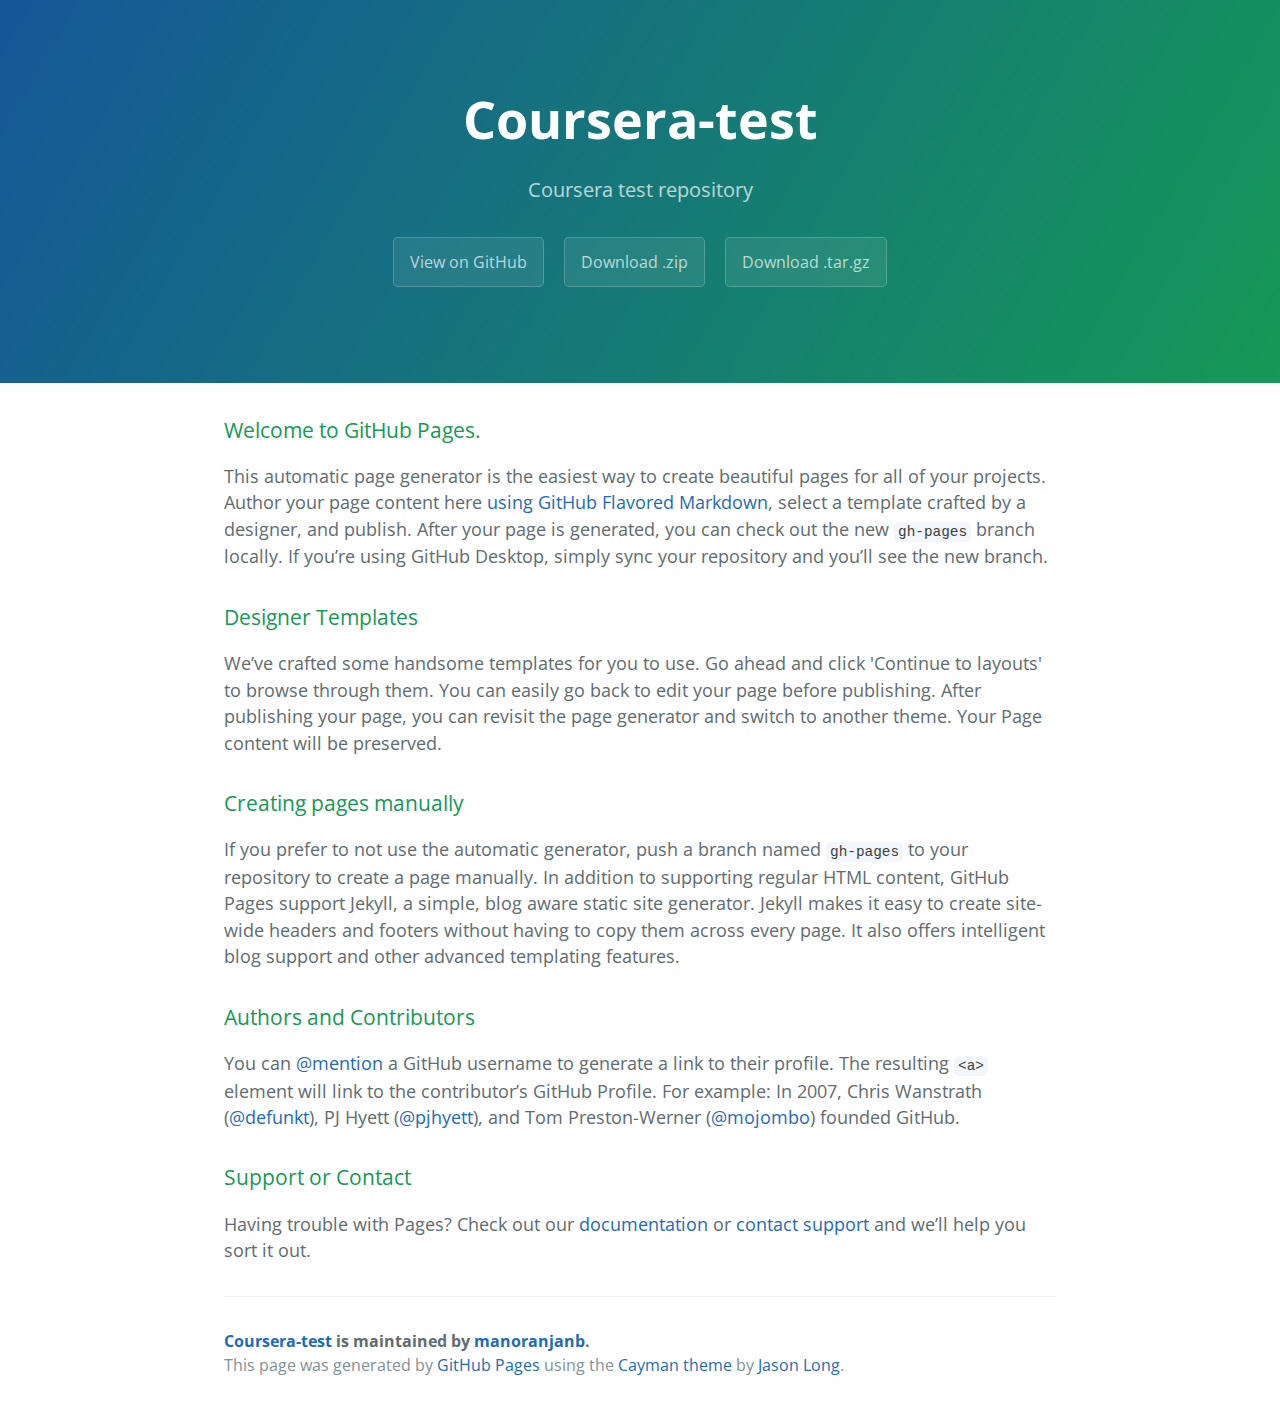
==== index.html @ 5216ef60 "Create gh-pages branch via GitHub" ====
<!DOCTYPE html>
<html lang="en-us">
  <head>
    <meta charset="UTF-8">
    <title>Coursera-test by manoranjanb</title>
    <meta name="viewport" content="width=device-width, initial-scale=1">
    <link rel="stylesheet" type="text/css" href="stylesheets/normalize.css" media="screen">
    <link href='https://fonts.googleapis.com/css?family=Open+Sans:400,700' rel='stylesheet' type='text/css'>
    <link rel="stylesheet" type="text/css" href="stylesheets/stylesheet.css" media="screen">
    <link rel="stylesheet" type="text/css" href="stylesheets/github-light.css" media="screen">
  </head>
  <body>
    <section class="page-header">
      <h1 class="project-name">Coursera-test</h1>
      <h2 class="project-tagline">Coursera test repository</h2>
      <a href="https://github.com/manoranjanb/coursera-test" class="btn">View on GitHub</a>
      <a href="https://github.com/manoranjanb/coursera-test/zipball/master" class="btn">Download .zip</a>
      <a href="https://github.com/manoranjanb/coursera-test/tarball/master" class="btn">Download .tar.gz</a>
    </section>

    <section class="main-content">
      <h3>
<a id="welcome-to-github-pages" class="anchor" href="#welcome-to-github-pages" aria-hidden="true"><span aria-hidden="true" class="octicon octicon-link"></span></a>Welcome to GitHub Pages.</h3>

<p>This automatic page generator is the easiest way to create beautiful pages for all of your projects. Author your page content here <a href="https://guides.github.com/features/mastering-markdown/">using GitHub Flavored Markdown</a>, select a template crafted by a designer, and publish. After your page is generated, you can check out the new <code>gh-pages</code> branch locally. If you’re using GitHub Desktop, simply sync your repository and you’ll see the new branch.</p>

<h3>
<a id="designer-templates" class="anchor" href="#designer-templates" aria-hidden="true"><span aria-hidden="true" class="octicon octicon-link"></span></a>Designer Templates</h3>

<p>We’ve crafted some handsome templates for you to use. Go ahead and click 'Continue to layouts' to browse through them. You can easily go back to edit your page before publishing. After publishing your page, you can revisit the page generator and switch to another theme. Your Page content will be preserved.</p>

<h3>
<a id="creating-pages-manually" class="anchor" href="#creating-pages-manually" aria-hidden="true"><span aria-hidden="true" class="octicon octicon-link"></span></a>Creating pages manually</h3>

<p>If you prefer to not use the automatic generator, push a branch named <code>gh-pages</code> to your repository to create a page manually. In addition to supporting regular HTML content, GitHub Pages support Jekyll, a simple, blog aware static site generator. Jekyll makes it easy to create site-wide headers and footers without having to copy them across every page. It also offers intelligent blog support and other advanced templating features.</p>

<h3>
<a id="authors-and-contributors" class="anchor" href="#authors-and-contributors" aria-hidden="true"><span aria-hidden="true" class="octicon octicon-link"></span></a>Authors and Contributors</h3>

<p>You can <a href="https://help.github.com/articles/basic-writing-and-formatting-syntax/#mentioning-users-and-teams" class="user-mention">@mention</a> a GitHub username to generate a link to their profile. The resulting <code>&lt;a&gt;</code> element will link to the contributor’s GitHub Profile. For example: In 2007, Chris Wanstrath (<a href="https://github.com/defunkt" class="user-mention">@defunkt</a>), PJ Hyett (<a href="https://github.com/pjhyett" class="user-mention">@pjhyett</a>), and Tom Preston-Werner (<a href="https://github.com/mojombo" class="user-mention">@mojombo</a>) founded GitHub.</p>

<h3>
<a id="support-or-contact" class="anchor" href="#support-or-contact" aria-hidden="true"><span aria-hidden="true" class="octicon octicon-link"></span></a>Support or Contact</h3>

<p>Having trouble with Pages? Check out our <a href="https://help.github.com/pages">documentation</a> or <a href="https://github.com/contact">contact support</a> and we’ll help you sort it out.</p>

      <footer class="site-footer">
        <span class="site-footer-owner"><a href="https://github.com/manoranjanb/coursera-test">Coursera-test</a> is maintained by <a href="https://github.com/manoranjanb">manoranjanb</a>.</span>

        <span class="site-footer-credits">This page was generated by <a href="https://pages.github.com">GitHub Pages</a> using the <a href="https://github.com/jasonlong/cayman-theme">Cayman theme</a> by <a href="https://twitter.com/jasonlong">Jason Long</a>.</span>
      </footer>

    </section>

  
  </body>
</html>
---- stylesheets/stylesheet.css ----
* {
  box-sizing: border-box; }

body {
  padding: 0;
  margin: 0;
  font-family: "Open Sans", "Helvetica Neue", Helvetica, Arial, sans-serif;
  font-size: 16px;
  line-height: 1.5;
  color: #606c71; }

a {
  color: #1e6bb8;
  text-decoration: none; }
  a:hover {
    text-decoration: underline; }

.btn {
  display: inline-block;
  margin-bottom: 1rem;
  color: rgba(255, 255, 255, 0.7);
  background-color: rgba(255, 255, 255, 0.08);
  border-color: rgba(255, 255, 255, 0.2);
  border-style: solid;
  border-width: 1px;
  border-radius: 0.3rem;
  transition: color 0.2s, background-color 0.2s, border-color 0.2s; }
  .btn + .btn {
    margin-left: 1rem; }

.btn:hover {
  color: rgba(255, 255, 255, 0.8);
  text-decoration: none;
  background-color: rgba(255, 255, 255, 0.2);
  border-color: rgba(255, 255, 255, 0.3); }

@media screen and (min-width: 64em) {
  .btn {
    padding: 0.75rem 1rem; } }

@media screen and (min-width: 42em) and (max-width: 64em) {
  .btn {
    padding: 0.6rem 0.9rem;
    font-size: 0.9rem; } }

@media screen and (max-width: 42em) {
  .btn {
    display: block;
    width: 100%;
    padding: 0.75rem;
    font-size: 0.9rem; }
    .btn + .btn {
      margin-top: 1rem;
      margin-left: 0; } }

.page-header {
  color: #fff;
  text-align: center;
  background-color: #159957;
  background-image: linear-gradient(120deg, #155799, #159957); }

@media screen and (min-width: 64em) {
  .page-header {
    padding: 5rem 6rem; } }

@media screen and (min-width: 42em) and (max-width: 64em) {
  .page-header {
    padding: 3rem 4rem; } }

@media screen and (max-width: 42em) {
  .page-header {
    padding: 2rem 1rem; } }

.project-name {
  margin-top: 0;
  margin-bottom: 0.1rem; }

@media screen and (min-width: 64em) {
  .project-name {
    font-size: 3.25rem; } }

@media screen and (min-width: 42em) and (max-width: 64em) {
  .project-name {
    font-size: 2.25rem; } }

@media screen and (max-width: 42em) {
  .project-name {
    font-size: 1.75rem; } }

.project-tagline {
  margin-bottom: 2rem;
  font-weight: normal;
  opacity: 0.7; }

@media screen and (min-width: 64em) {
  .project-tagline {
    font-size: 1.25rem; } }

@media screen and (min-width: 42em) and (max-width: 64em) {
  .project-tagline {
    font-size: 1.15rem; } }

@media screen and (max-width: 42em) {
  .project-tagline {
    font-size: 1rem; } }

.main-content :first-child {
  margin-top: 0; }
.main-content img {
  max-width: 100%; }
.main-content h1, .main-content h2, .main-content h3, .main-content h4, .main-content h5, .main-content h6 {
  margin-top: 2rem;
  margin-bottom: 1rem;
  font-weight: normal;
  color: #159957; }
.main-content p {
  margin-bottom: 1em; }
.main-content code {
  padding: 2px 4px;
  font-family: Consolas, "Liberation Mono", Menlo, Courier, monospace;
  font-size: 0.9rem;
  color: #383e41;
  background-color: #f3f6fa;
  border-radius: 0.3rem; }
.main-content pre {
  padding: 0.8rem;
  margin-top: 0;
  margin-bottom: 1rem;
  font: 1rem Consolas, "Liberation Mono", Menlo, Courier, monospace;
  color: #567482;
  word-wrap: normal;
  background-color: #f3f6fa;
  border: solid 1px #dce6f0;
  border-radius: 0.3rem; }
  .main-content pre > code {
    padding: 0;
    margin: 0;
    font-size: 0.9rem;
    color: #567482;
    word-break: normal;
    white-space: pre;
    background: transparent;
    border: 0; }
.main-content .highlight {
  margin-bottom: 1rem; }
  .main-content .highlight pre {
    margin-bottom: 0;
    word-break: normal; }
.main-content .highlight pre, .main-content pre {
  padding: 0.8rem;
  overflow: auto;
  font-size: 0.9rem;
  line-height: 1.45;
  border-radius: 0.3rem; }
.main-content pre code, .main-content pre tt {
  display: inline;
  max-width: initial;
  padding: 0;
  margin: 0;
  overflow: initial;
  line-height: inherit;
  word-wrap: normal;
  background-color: transparent;
  border: 0; }
  .main-content pre code:before, .main-content pre code:after, .main-content pre tt:before, .main-content pre tt:after {
    content: normal; }
.main-content ul, .main-content ol {
  margin-top: 0; }
.main-content blockquote {
  padding: 0 1rem;
  margin-left: 0;
  color: #819198;
  border-left: 0.3rem solid #dce6f0; }
  .main-content blockquote > :first-child {
    margin-top: 0; }
  .main-content blockquote > :last-child {
    margin-bottom: 0; }
.main-content table {
  display: block;
  width: 100%;
  overflow: auto;
  word-break: normal;
  word-break: keep-all; }
  .main-content table th {
    font-weight: bold; }
  .main-content table th, .main-content table td {
    padding: 0.5rem 1rem;
    border: 1px solid #e9ebec; }
.main-content dl {
  padding: 0; }
  .main-content dl dt {
    padding: 0;
    margin-top: 1rem;
    font-size: 1rem;
    font-weight: bold; }
  .main-content dl dd {
    padding: 0;
    margin-bottom: 1rem; }
.main-content hr {
  height: 2px;
  padding: 0;
  margin: 1rem 0;
  background-color: #eff0f1;
  border: 0; }

@media screen and (min-width: 64em) {
  .main-content {
    max-width: 64rem;
    padding: 2rem 6rem;
    margin: 0 auto;
    font-size: 1.1rem; } }

@media screen and (min-width: 42em) and (max-width: 64em) {
  .main-content {
    padding: 2rem 4rem;
    font-size: 1.1rem; } }

@media screen and (max-width: 42em) {
  .main-content {
    padding: 2rem 1rem;
    font-size: 1rem; } }

.site-footer {
  padding-top: 2rem;
  margin-top: 2rem;
  border-top: solid 1px #eff0f1; }

.site-footer-owner {
  display: block;
  font-weight: bold; }

.site-footer-credits {
  color: #819198; }

@media screen and (min-width: 64em) {
  .site-footer {
    font-size: 1rem; } }

@media screen and (min-width: 42em) and (max-width: 64em) {
  .site-footer {
    font-size: 1rem; } }

@media screen and (max-width: 42em) {
  .site-footer {
    font-size: 0.9rem; } }
---- stylesheets/github-light.css ----
/*
   Copyright 2014 GitHub Inc.

   Licensed under the Apache License, Version 2.0 (the "License");
   you may not use this file except in compliance with the License.
   You may obtain a copy of the License at

       http://www.apache.org/licenses/LICENSE-2.0

   Unless required by applicable law or agreed to in writing, software
   distributed under the License is distributed on an "AS IS" BASIS,
   WITHOUT WARRANTIES OR CONDITIONS OF ANY KIND, either express or implied.
   See the License for the specific language governing permissions and
   limitations under the License.

*/

.pl-c /* comment */ {
  color: #969896;
}

.pl-c1      /* constant, markup.raw, meta.diff.header, meta.module-reference, meta.property-name, support, support.constant, support.variable, variable.other.constant */,
.pl-s .pl-v /* string variable */ {
  color: #0086b3;
}

.pl-e  /* entity */,
.pl-en /* entity.name */ {
  color: #795da3;
}

.pl-s .pl-s1 /* string source */,
.pl-smi      /* storage.modifier.import, storage.modifier.package, storage.type.java, variable.other, variable.parameter.function */ {
  color: #333;
}

.pl-ent /* entity.name.tag */ {
  color: #63a35c;
}

.pl-k /* keyword, storage, storage.type */ {
  color: #a71d5d;
}

.pl-pds              /* punctuation.definition.string, string.regexp.character-class */,
.pl-s                /* string */,
.pl-s .pl-pse .pl-s1 /* string punctuation.section.embedded source */,
.pl-sr               /* string.regexp */,
.pl-sr .pl-cce       /* string.regexp constant.character.escape */,
.pl-sr .pl-sra       /* string.regexp string.regexp.arbitrary-repitition */,
.pl-sr .pl-sre       /* string.regexp source.ruby.embedded */ {
  color: #183691;
}

.pl-v /* variable */ {
  color: #ed6a43;
}

.pl-id /* invalid.deprecated */ {
  color: #b52a1d;
}

.pl-ii /* invalid.illegal */ {
  background-color: #b52a1d;
  color: #f8f8f8;
}

.pl-sr .pl-cce /* string.regexp constant.character.escape */ {
  color: #63a35c;
  font-weight: bold;
}

.pl-ml /* markup.list */ {
  color: #693a17;
}

.pl-mh        /* markup.heading */,
.pl-mh .pl-en /* markup.heading entity.name */,
.pl-ms        /* meta.separator */ {
  color: #1d3e81;
  font-weight: bold;
}

.pl-mq /* markup.quote */ {
  color: #008080;
}

.pl-mi /* markup.italic */ {
  color: #333;
  font-style: italic;
}

.pl-mb /* markup.bold */ {
  color: #333;
  font-weight: bold;
}

.pl-md /* markup.deleted, meta.diff.header.from-file */ {
  background-color: #ffecec;
  color: #bd2c00;
}

.pl-mi1 /* markup.inserted, meta.diff.header.to-file */ {
  background-color: #eaffea;
  color: #55a532;
}

.pl-mdr /* meta.diff.range */ {
  color: #795da3;
  font-weight: bold;
}

.pl-mo /* meta.output */ {
  color: #1d3e81;
}
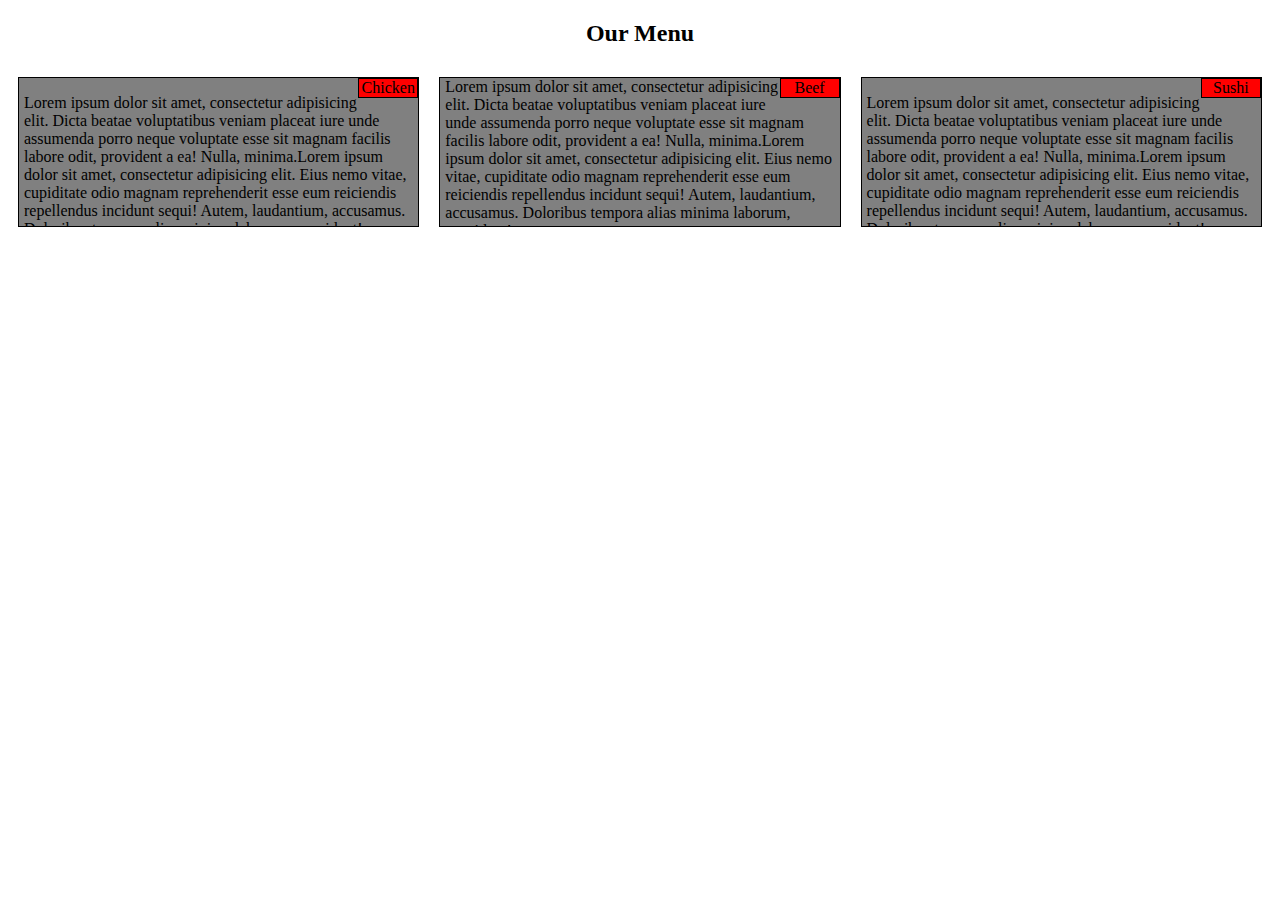
==== commit 6f274892: "Module 2 assignment" ====
--- a/index.html
+++ b/index.html
@@ -1,57 +1,31 @@
 <!DOCTYPE html>
-<html lang="en-us">
-  <head>
-    <meta charset="UTF-8">
-    <title>Coursera-test by manoranjanb</title>
-    <meta name="viewport" content="width=device-width, initial-scale=1">
-    <link rel="stylesheet" type="text/css" href="stylesheets/normalize.css" media="screen">
-    <link href='https://fonts.googleapis.com/css?family=Open+Sans:400,700' rel='stylesheet' type='text/css'>
-    <link rel="stylesheet" type="text/css" href="stylesheets/stylesheet.css" media="screen">
-    <link rel="stylesheet" type="text/css" href="stylesheets/github-light.css" media="screen">
-  </head>
-  <body>
-    <section class="page-header">
-      <h1 class="project-name">Coursera-test</h1>
-      <h2 class="project-tagline">Coursera test repository</h2>
-      <a href="https://github.com/manoranjanb/coursera-test" class="btn">View on GitHub</a>
-      <a href="https://github.com/manoranjanb/coursera-test/zipball/master" class="btn">Download .zip</a>
-      <a href="https://github.com/manoranjanb/coursera-test/tarball/master" class="btn">Download .tar.gz</a>
-    </section>
-
-    <section class="main-content">
-      <h3>
-<a id="welcome-to-github-pages" class="anchor" href="#welcome-to-github-pages" aria-hidden="true"><span aria-hidden="true" class="octicon octicon-link"></span></a>Welcome to GitHub Pages.</h3>
-
-<p>This automatic page generator is the easiest way to create beautiful pages for all of your projects. Author your page content here <a href="https://guides.github.com/features/mastering-markdown/">using GitHub Flavored Markdown</a>, select a template crafted by a designer, and publish. After your page is generated, you can check out the new <code>gh-pages</code> branch locally. If you’re using GitHub Desktop, simply sync your repository and you’ll see the new branch.</p>
-
-<h3>
-<a id="designer-templates" class="anchor" href="#designer-templates" aria-hidden="true"><span aria-hidden="true" class="octicon octicon-link"></span></a>Designer Templates</h3>
-
-<p>We’ve crafted some handsome templates for you to use. Go ahead and click 'Continue to layouts' to browse through them. You can easily go back to edit your page before publishing. After publishing your page, you can revisit the page generator and switch to another theme. Your Page content will be preserved.</p>
-
-<h3>
-<a id="creating-pages-manually" class="anchor" href="#creating-pages-manually" aria-hidden="true"><span aria-hidden="true" class="octicon octicon-link"></span></a>Creating pages manually</h3>
-
-<p>If you prefer to not use the automatic generator, push a branch named <code>gh-pages</code> to your repository to create a page manually. In addition to supporting regular HTML content, GitHub Pages support Jekyll, a simple, blog aware static site generator. Jekyll makes it easy to create site-wide headers and footers without having to copy them across every page. It also offers intelligent blog support and other advanced templating features.</p>
-
-<h3>
-<a id="authors-and-contributors" class="anchor" href="#authors-and-contributors" aria-hidden="true"><span aria-hidden="true" class="octicon octicon-link"></span></a>Authors and Contributors</h3>
-
-<p>You can <a href="https://help.github.com/articles/basic-writing-and-formatting-syntax/#mentioning-users-and-teams" class="user-mention">@mention</a> a GitHub username to generate a link to their profile. The resulting <code>&lt;a&gt;</code> element will link to the contributor’s GitHub Profile. For example: In 2007, Chris Wanstrath (<a href="https://github.com/defunkt" class="user-mention">@defunkt</a>), PJ Hyett (<a href="https://github.com/pjhyett" class="user-mention">@pjhyett</a>), and Tom Preston-Werner (<a href="https://github.com/mojombo" class="user-mention">@mojombo</a>) founded GitHub.</p>
-
-<h3>
-<a id="support-or-contact" class="anchor" href="#support-or-contact" aria-hidden="true"><span aria-hidden="true" class="octicon octicon-link"></span></a>Support or Contact</h3>
-
-<p>Having trouble with Pages? Check out our <a href="https://help.github.com/pages">documentation</a> or <a href="https://github.com/contact">contact support</a> and we’ll help you sort it out.</p>
-
-      <footer class="site-footer">
-        <span class="site-footer-owner"><a href="https://github.com/manoranjanb/coursera-test">Coursera-test</a> is maintained by <a href="https://github.com/manoranjanb">manoranjanb</a>.</span>
-
-        <span class="site-footer-credits">This page was generated by <a href="https://pages.github.com">GitHub Pages</a> using the <a href="https://github.com/jasonlong/cayman-theme">Cayman theme</a> by <a href="https://twitter.com/jasonlong">Jason Long</a>.</span>
-      </footer>
-
-    </section>
-
-  
-  </body>
-</html>
+<html>
+<head>
+<link rel="stylesheet" type="text/css" href="css/styles.css">
+	<title>Our Menu</title>
+</head>
+<body>
+<h2>Our Menu</h2>
+<div class="row">
+	<div class="col-lg-4 col-md-6">
+	<div class="p">
+		<div class="span">Chicken</div>
+		<div><p>Lorem ipsum dolor sit amet, consectetur adipisicing elit. Dicta beatae voluptatibus veniam placeat iure unde assumenda porro neque voluptate esse sit magnam facilis labore odit, provident a ea! Nulla, minima.Lorem ipsum dolor sit amet, consectetur adipisicing elit. Eius nemo vitae, cupiditate odio magnam reprehenderit esse eum reiciendis repellendus incidunt sequi! Autem, laudantium, accusamus. Doloribus tempora alias minima laborum, provident!</p></div>
+	</div>
+		
+	</div>
+	<div class="col-lg-4 col-md-6">
+	<div class="p">
+	<div class="span">Beef</div>
+	<div>Lorem ipsum dolor sit amet, consectetur adipisicing elit. Dicta beatae voluptatibus veniam placeat iure unde assumenda porro neque voluptate esse sit magnam facilis labore odit, provident a ea! Nulla, minima.Lorem ipsum dolor sit amet, consectetur adipisicing elit. Eius nemo vitae, cupiditate odio magnam reprehenderit esse eum reiciendis repellendus incidunt sequi! Autem, laudantium, accusamus. Doloribus tempora alias minima laborum, provident!</p></div>
+	</div>	
+	</div>
+	<div class="col-lg-4 col-md-12">
+	<div class="p">
+	<div class="span">Sushi</div>
+		<div><p>Lorem ipsum dolor sit amet, consectetur adipisicing elit. Dicta beatae voluptatibus veniam placeat iure unde assumenda porro neque voluptate esse sit magnam facilis labore odit, provident a ea! Nulla, minima.Lorem ipsum dolor sit amet, consectetur adipisicing elit. Eius nemo vitae, cupiditate odio magnam reprehenderit esse eum reiciendis repellendus incidunt sequi! Autem, laudantium, accusamus. Doloribus tempora alias minima laborum, provident!</p></div>
+		</div>
+	</div>
+</div>
+</body>
+</html>--- a/css/styles.css
+++ b/css/styles.css
@@ -0,0 +1,123 @@
+* {
+  box-sizing: border-box;
+ 
+}
+
+.row{
+	width: 100%;
+}
+
+.innerdiv{
+  background-color: blue;
+}
+
+h2{
+  text-align: center;
+  margin-bottom: 20px;
+  margin-top: 20px;
+}
+
+.span{
+  border: 1px solid black;
+  height:20px;
+  width: 60px;
+  background-color: red;
+  float: right;
+  text-align: center;
+  position:relative;
+}
+
+.p{
+  border: 1px solid black;
+  background-color: grey;
+  margin: 10px;
+  padding:0px 0px 5px 5px;
+  height: 150px;
+  overflow: auto;
+}
+
+/********** Large devices only **********/
+@media (min-width: 992px) {
+  .col-lg-1, .col-lg-2, .col-lg-3, .col-lg-4, .col-lg-5, .col-lg-6, .col-lg-7, .col-lg-8, .col-lg-9, .col-lg-10, .col-lg-11, .col-lg-12 {
+    float: left;
+  }
+  .col-lg-1 {
+    width: 8.33%;
+  }
+  .col-lg-2 {
+    width: 16.66%;
+  }
+  .col-lg-3 {
+    width: 25%;
+  }
+  .col-lg-4 {
+    width: 33.33%;
+  }
+  .col-lg-5 {
+    width: 41.66%;
+  }
+  .col-lg-6 {
+    width: 50%;
+  }
+  .col-lg-7 {
+    width: 58.33%;
+  }
+  .col-lg-8 {
+    width: 66.66%;
+  }
+  .col-lg-9 {
+    width: 74.99%;
+  }
+  .col-lg-10 {
+    width: 83.33%;
+  }
+  .col-lg-11 {
+    width: 91.66%;
+  }
+  .col-lg-12 {
+    width: 100%;
+  }
+}
+
+/********** Medium devices only **********/
+@media (min-width: 768px) and (max-width: 991px) {
+  .col-md-1, .col-md-2, .col-md-3, .col-md-4, .col-md-5, .col-md-6, .col-md-7, .col-md-8, .col-md-9, .col-md-10, .col-md-11, .col-md-12 {
+    float: left;
+  }
+  .col-md-1 {
+    width: 8.33%;
+  }
+  .col-md-2 {
+    width: 16.66%;
+  }
+  .col-md-3 {
+    width: 25%;
+  }
+  .col-md-4 {
+    width: 33.33%;
+  }
+  .col-md-5 {
+    width: 41.66%;
+  }
+  .col-md-6 {
+    width: 50%;
+  }
+  .col-md-7 {
+    width: 58.33%;
+  }
+  .col-md-8 {
+    width: 66.66%;
+  }
+  .col-md-9 {
+    width: 74.99%;
+  }
+  .col-md-10 {
+    width: 83.33%;
+  }
+  .col-md-11 {
+    width: 91.66%;
+  }
+  .col-md-12 {
+    width: 100%;
+  }
+}
